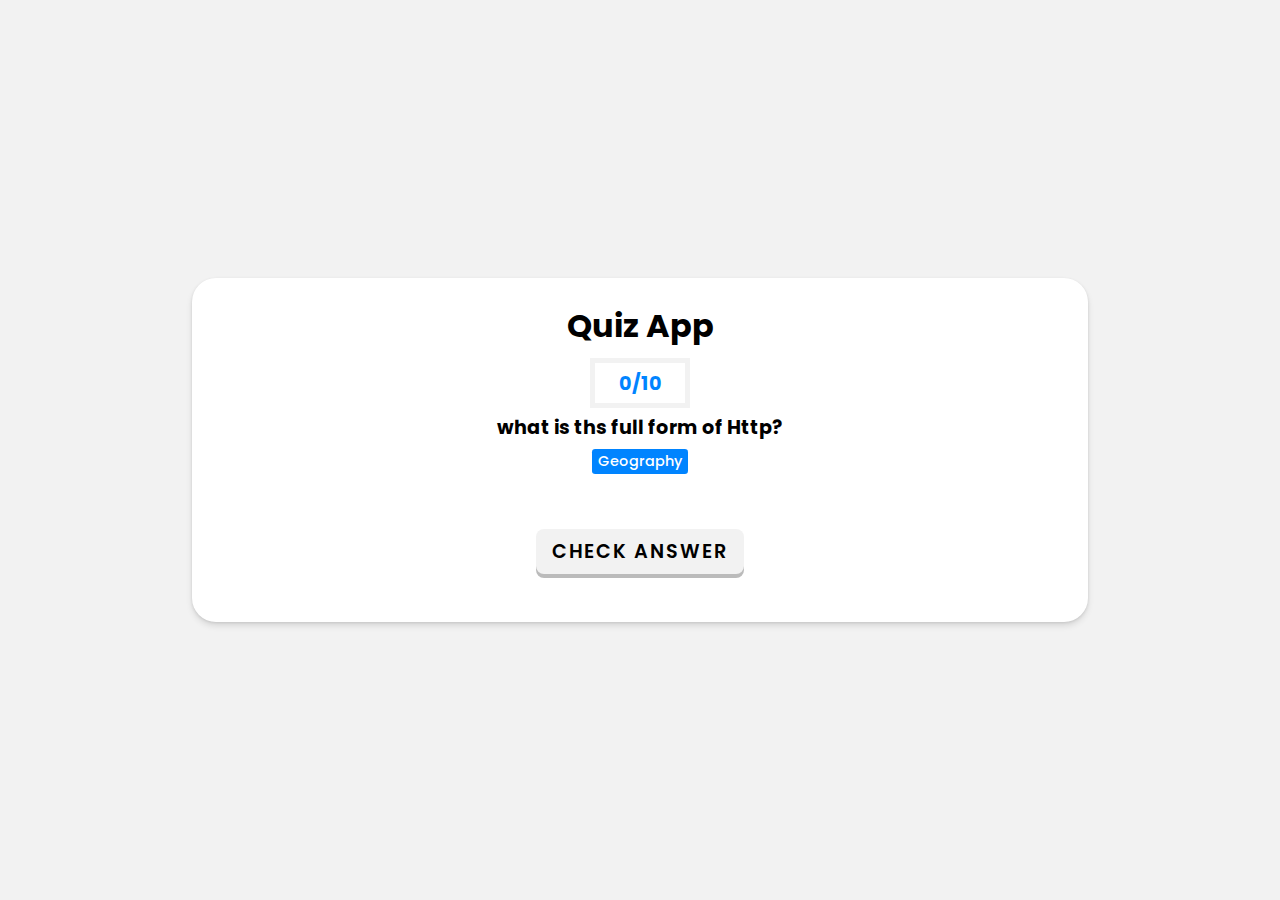
==== QuizApp.html @ bfaec0b5 "Add files via upload" ====
<!DOCTYPE html>
<html lang="en">
  <head>
    <meta charset="UTF-8" />
    <meta name="viewport" content="width=device-width, initial-scale=1.0" />
    <link rel="stylesheet" href="./assets/css/style.css" />
    <link
      rel="stylesheet"
      href="https://cdnjs.cloudflare.com/ajax/libs/font-awesome/6.4.2/css/all.min.css"
      integrity="sha512-z3gLpd7yknf1YoNbCzqRKc4qyor8gaKU1qmn+CShxbuBusANI9QpRohGBreCFkKxLhei6S9CQXFEbbKuqLg0DA=="
      crossorigin="anonymous"
      referrerpolicy="no-referrer"
    />
    <title>Quiz App</title>
  </head>
  <body>
    <!-- <nav>
      <h3>Welcome Ahmed I hope you Doing Well</h3>
    </nav> -->
    <div class="flex maiContainer" id="maiContainer">
      <div class="wrapper">
        <div class="quiz-container">
          <div class="quiz-head">
            <h1 class="quiz-title">Quiz App</h1>
            <div class="quiz-score flex">
              <span id="correct-score">0</span>
              /
              <span id="total-question">10</span>
            </div>

            <div class="quiz-body">
              <h2 class="quiz-question" id="question">
                what is ths full form of Http? <br />
                <span class="category">Geography</span>
              </h2>
              <ul class="quiz-options">
                <!-- <li>1. Hyper text transfer package</li>
                <li>1. Hyper text transfer package</li>
                <li>1. Hyper text transfer package</li>
                <li>1. Hyper text transfer package</li> -->
              </ul>
              <div id="result">
                <!-- result here -->
              </div>
            </div>
          </div>
          <div class="quiz-foot">
            <button type="button" id="check-answer">Check Answer</button>
            <button type="button" id="play-again">Play Again</button>
          </div>
        </div>
      </div>
    </div>
    <!-- <footer>
      <h4>This Template Made By Ahmed Ehab</h4>
    </footer> -->
    <script src="./assets/js/main.js"></script>
  </body>
</html>
---- assets/css/style.css ----
@import url("https://fonts.googleapis.com/css2?family=Agdasima&family=Alata&family=Open+Sans:ital,wght@0,300;0,400;1,400&family=Poppins:wght@300;500;700;800&family=Quicksand&family=Roboto:wght@500&display=swap");

body {
  font-family: "Poppins", sans-serif;
}
:root {
  --light-blue-color: rgb(0, 132, 255);
  --light-color: #fff;
  --grey-color: #f2f2f2;
  --dark-color: #000;
  --transition: all 300ms ease-in-out;
}

/* Class For Centering  */
.flex {
  display: flex;
  align-items: center;
  justify-content: center;
}
* {
  padding: 0;
  margin: 0;
  box-sizing: border-box;
}

/* End Username Form */

/* Start Navigation Bar */
/* nav {
  width: 100%;
  height: 150px;
  background-color: var(--light-blue-color);
  position: relative;
  display: flex;
  justify-content: center;
  box-shadow: 0 4px 6px rgb(0 0 0 / 10%), 0 1px 3px rgb(0 0 0 / 10%);
}
nav h3 {
  top: 40%;
  position: absolute;
} */
/* End Navigation Bar */

/* Start Quiz Body */
.maiContainer {
  min-height: 100vh;
  color: var(--dark-color);
  background-color: var(--grey-color);
}

.wrapper {
  background-color: var(--light-color);
  padding: 1.5rem 4rem 3rem 4rem;
  /* width: 600px; */
  width: 70%;
  height: 680;
  border-radius: 1.5rem;
  position: relative;
  box-shadow: 0 4px 6px rgb(0 0 0 / 10%), 0 1px 3px rgb(0 0 0 / 10%);
}

.quiz-title {
  text-align: center;
  font-size: 2rem;
}

.quiz-score {
  text-align: right;
  font-weight: 600;
  font-size: 1.2rem;
  border: 5px solid var(--grey-color);
  font-weight: bold;
  width: 100px;
  height: 50px;
  margin: 0.5rem auto;
  color: var(--light-blue-color);
}

.quiz-question {
  font-size: 1.2rem;
  text-align: center;
  line-height: 1.3;
  margin-bottom: 2rem;
}

.quiz-question .category {
  font-size: 0.9rem;
  font-weight: 500;
  background-color: var(--light-blue-color);
  color: var(--light-color);
  padding: 0.2rem 0.4rem;
  border-radius: 0.2rem;
  margin-top: 0.5rem;
  display: inline-block;
}
.quiz-options {
  list-style-type: none;
  margin: 1rem 0;
}
.quiz-options li {
  border-radius: 0.5rem;
  font-weight: 600;
  margin: 0.7rem 0;
  padding: 0.4rem 1.2rem;
  cursor: pointer;
  border: 3px solid var(--light-blue-color);
  background-color: var(--light-blue-color);
  color: var(--light-color);
  box-shadow: 0 4px 0 0 #013983;
  transition: var(--transition);
}
.quiz-options li:hover {
  background-color: var(--grey-color);
  color: var(--dark-color);
  border-color: var(--grey-color);
  box-shadow: 0 4px 0 0 #bbbbbb;
}
.quiz-options li:active {
  transform: scale(0.97);
}

/* Related To JavaScript */

.selected {
  background-color: var(--grey-color) !important;
  color: var(--dark-color) !important;
  border-color: var(--grey-color) !important;
  box-shadow: 0 4px 0 0 #bbbbbb !important;
}
.quiz-foot button {
  border: none;
  border-radius: 0.5rem;
  outline: 0;
  font-family: "Poppins", sans-serif;
  font-size: 1.2rem;
  font-weight: 600;
  padding: 0.5rem 1rem;
  margin: 0 auto 0 auto;
  text-transform: uppercase;
  cursor: pointer;
  display: block;
  background-color: var(--grey-color);
  color: var(--dark-color);
  letter-spacing: 2px;
  transition: var(--transition);
  box-shadow: 0 4px 0 0 #bbbbbb;
}
.quiz-foot button:hover {
  background-color: #e6e6e6;
  box-shadow: 0 4px 0 0 #a7a7a7;
}
.quiz-foot button:active {
  transform: scale(0.95);
}
#play-again {
  display: none;
}
#result {
  padding: 0.7rem 0;
  text-align: center;
  font-weight: 600;
  font-size: 1.3rem;
}
#result i {
  width: 30px;
  height: 30px;
  border-radius: 50%;
  line-height: 30px;
  margin-right: 0.5rem;
  margin-bottom: 0.5rem;
  background-color: var(--light-blue-color);
  color: var(--light-color);
}

/* End Quiz Body */

/* Start Footer */
/* footer {
  width: 100%;
  height: 150px;
  background-color: var(--light-blue-color);
  box-shadow: 0 4px 6px rgb(0 0 0 / 10%), 0 1px 3px rgb(0 0 0 / 10%);
} */
/* End Footer*/

/* Start Media Query */
@media (max-width: 678px) {
  .quiz-title {
    font-size: 1.6rem;
  }
  .wrapper {
    margin: 3rem 0;
    width: 90%;
    height: 90%;
    padding: 1.5rem 1rem 3rem 1rem;
    border-top-left-radius: 0;
    border-bottom-right-radius: 0;
  }
  .quiz-foot button {
    font-size: 1rem;
  }
}
/* End Media Query */
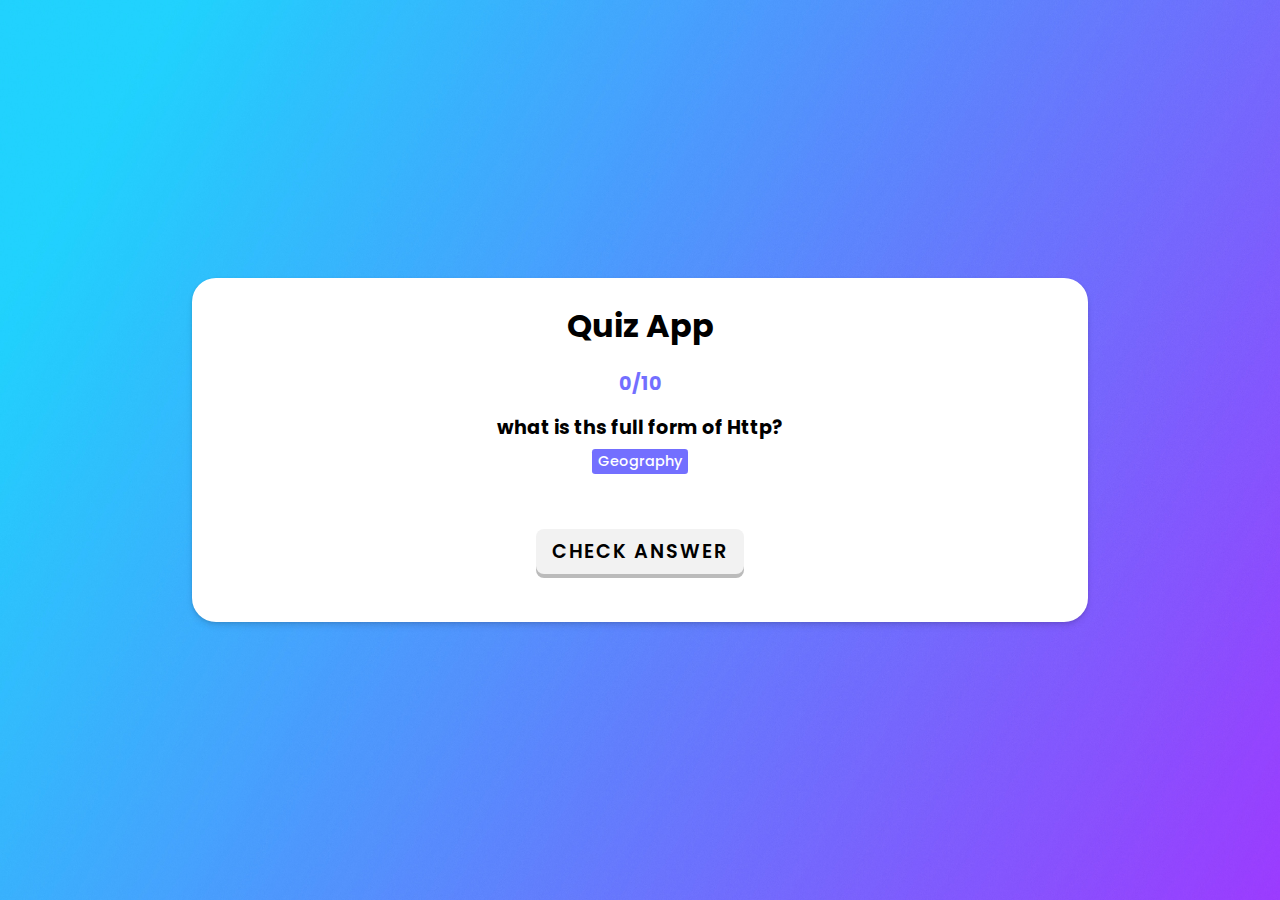
==== commit f4145e5f: "Add files via upload" ====
--- a/QuizApp.html
+++ b/QuizApp.html
@@ -3,7 +3,7 @@
   <head>
     <meta charset="UTF-8" />
     <meta name="viewport" content="width=device-width, initial-scale=1.0" />
-    <link rel="stylesheet" href="./assets/css/style.css" />
+    <link rel="stylesheet" href="./assets/css/quizapp.css" />
     <link
       rel="stylesheet"
       href="https://cdnjs.cloudflare.com/ajax/libs/font-awesome/6.4.2/css/all.min.css"
--- a/assets/css/quizapp.css
+++ b/assets/css/quizapp.css
@@ -0,0 +1,175 @@
+@import url("https://fonts.googleapis.com/css2?family=Agdasima&family=Alata&family=Open+Sans:ital,wght@0,300;0,400;1,400&family=Poppins:wght@300;500;700;800&family=Quicksand&family=Roboto:wght@500&display=swap");
+
+body {
+  font-family: "Poppins", sans-serif;
+  background-image: url("../images/background.jpg");
+  background-repeat: no-repeat;
+  background-size: 100% 120%;
+}
+:root {
+  --light-blue-color: #4f96fe;
+  --light-purple-color: #736fff;
+  --light-color: #fff;
+  --grey-color: #f2f2f2;
+  --dark-color: #000;
+  --transition: all 300ms ease-in-out;
+}
+
+/* Class For Centering  */
+.flex {
+  display: flex;
+  align-items: center;
+  justify-content: center;
+}
+* {
+  padding: 0;
+  margin: 0;
+  box-sizing: border-box;
+}
+
+/* Start Quiz Body */
+.maiContainer {
+  min-height: 100vh;
+  color: var(--dark-color);
+}
+
+.wrapper {
+  background-color: var(--light-color);
+  padding: 1.5rem 4rem 3rem 4rem;
+  /* width: 600px; */
+  width: 70%;
+  height: 680;
+  border-radius: 1.5rem;
+  position: relative;
+  box-shadow: 0 4px 6px rgb(0 0 0 / 10%), 0 1px 3px rgb(0 0 0 / 10%);
+}
+
+.quiz-title {
+  text-align: center;
+  font-size: 2rem;
+}
+
+.quiz-score {
+  text-align: right;
+  font-weight: 600;
+  font-size: 1.2rem;
+  border: 0;
+  font-weight: bold;
+  width: 100px;
+  height: 50px;
+  margin: 0.5rem auto;
+  color: var(--light-purple-color);
+}
+
+.quiz-question {
+  font-size: 1.2rem;
+  text-align: center;
+  line-height: 1.3;
+  margin-bottom: 2rem;
+}
+
+.quiz-question .category {
+  font-size: 0.9rem;
+  font-weight: 500;
+  background-color: var(--light-purple-color);
+  color: var(--light-color);
+  padding: 0.2rem 0.4rem;
+  border-radius: 0.2rem;
+  margin-top: 0.5rem;
+  display: inline-block;
+}
+.quiz-options {
+  list-style-type: none;
+  margin: 1rem 0;
+}
+.quiz-options li {
+  border-radius: 0.5rem;
+  font-weight: 600;
+  margin: 0.7rem 0;
+  padding: 0.4rem 1.2rem;
+  cursor: pointer;
+  border: 3px solid var(--light-purple-color);
+  background-color: var(--light-blue-color);
+  color: var(--light-color);
+  transition: var(--transition);
+}
+.quiz-options li:hover {
+  background-color: var(--light-purple-color);
+  color: var(--dark-color);
+}
+.quiz-options li:active {
+  transform: scale(0.97);
+}
+
+/* Related To JavaScript */
+
+.selected {
+  background-color: var(--light-purple-color) !important;
+  color: var(--dark-color) !important;
+  border-color: var(--light-purple-color) !important;
+}
+.quiz-foot button {
+  border: none;
+  border-radius: 0.5rem;
+  outline: 0;
+  font-family: "Poppins", sans-serif;
+  font-size: 1.2rem;
+  font-weight: 600;
+  padding: 0.5rem 1rem;
+  margin: 0 auto 0 auto;
+  text-transform: uppercase;
+  cursor: pointer;
+  display: block;
+  background-color: var(--grey-color);
+  color: var(--dark-color);
+  letter-spacing: 2px;
+  transition: var(--transition);
+  box-shadow: 0 4px 0 0 #bbbbbb;
+}
+.quiz-foot button:hover {
+  background-color: var(--light-purple-color);
+  /* box-shadow: 0 4px 0 0 #a7a7a7; */
+}
+.quiz-foot button:active {
+  transform: scale(0.95);
+}
+#play-again {
+  display: none;
+}
+#result {
+  padding: 0.7rem 0;
+  text-align: center;
+  font-weight: 600;
+  font-size: 1.3rem;
+}
+#result i {
+  width: 30px;
+  height: 30px;
+  border-radius: 50%;
+  line-height: 30px;
+  margin-right: 0.5rem;
+  margin-bottom: 0.5rem;
+  background-color: var(--light-blue-color);
+  color: var(--light-color);
+}
+
+/* End Quiz Body */
+
+/* Start Media Query */
+@media (max-width: 678px) {
+  .quiz-title {
+    font-size: 1.6rem;
+  }
+  .wrapper {
+    margin: 3rem 0;
+    width: 90%;
+    height: 90%;
+    padding: 1.5rem 1rem 3rem 1rem;
+    border-top-left-radius: 0;
+    border-bottom-right-radius: 0;
+  }
+  .quiz-foot button {
+    font-size: 1rem;
+  }
+}
+/* End Media Query */
